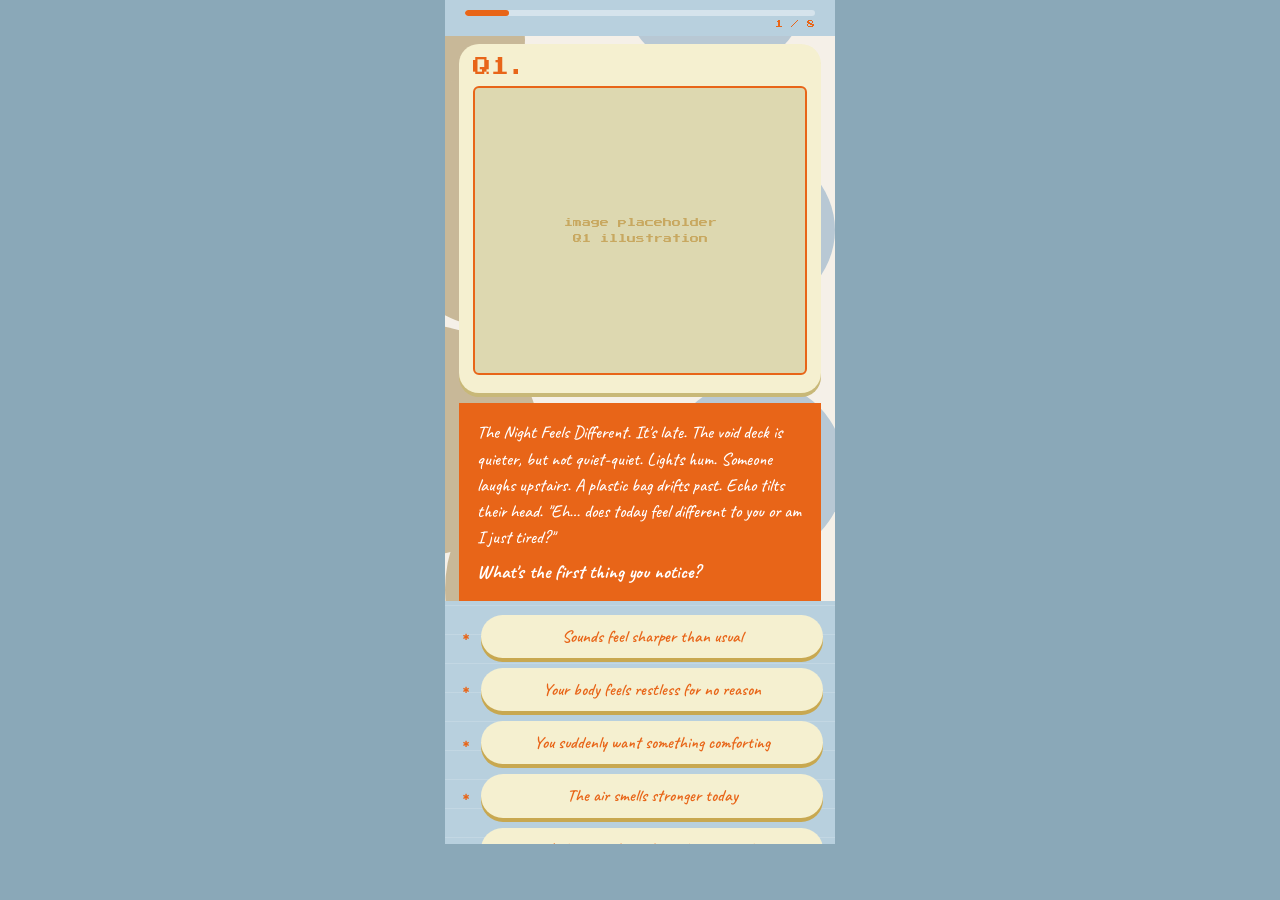
==== quiz-questions.html @ 06c48edc "added quiz pages as well as qr code page" ====
<!DOCTYPE html>
<html lang="en">
<head>
<meta charset="UTF-8">
<meta name="viewport" content="width=device-width, initial-scale=1.0, maximum-scale=1.0">
<title>Feeline Personality Quiz</title>
<link href="https://fonts.googleapis.com/css2?family=Press+Start+2P&family=Caveat:wght@500;600;700&display=swap" rel="stylesheet">
<style>
* { margin: 0; padding: 0; box-sizing: border-box; }

body {
  width: 100%;
  min-height: 100vh;
  background: #8aa8b8;
  display: flex;
  justify-content: center;
  font-family: 'Caveat', cursive;
}

#phone {
  position: relative;
  width: 390px;
  height: 844px;
  background: #b8d0de;
  overflow: hidden;
  flex-shrink: 0;
}

/* ── SCREENS ── */
.screen {
  position: absolute;
  inset: 0;
  width: 390px;
  height: 844px;
  overflow-y: auto;
  overflow-x: hidden;
  scrollbar-width: none;
  display: flex;
  flex-direction: column;
}
.screen::-webkit-scrollbar { display: none; }

/* slide transitions */
.screen { transform: translateX(100%); transition: transform 0.4s cubic-bezier(.4,0,.2,1), visibility 0s 0.4s; visibility: hidden; }
.screen.active { transform: translateX(0); visibility: visible; transition: transform 0.4s cubic-bezier(.4,0,.2,1), visibility 0s 0s; }
.screen.exit   { transform: translateX(-100%); visibility: visible; transition: transform 0.4s cubic-bezier(.4,0,.2,1), visibility 0s 0s; }

/* ── PROGRESS BAR ── */
.progress-wrap {
  position: sticky;
  top: 0;
  z-index: 20;
  background: #b8d0de;
  padding: 10px 20px 8px;
  flex-shrink: 0;
}
.progress-track {
  height: 6px;
  background: rgba(255,255,255,0.4);
  border-radius: 3px;
  overflow: hidden;
}
.progress-fill {
  height: 100%;
  background: #e86518;
  border-radius: 3px;
  transition: width 0.5s cubic-bezier(.4,0,.2,1);
}
.progress-label {
  font-family: 'Press Start 2P', monospace;
  font-size: 8px;
  color: #e86518;
  text-align: right;
  margin-top: 4px;
}

/* ── QUESTION CARD ── */
.q-card {
  margin: 8px 14px 0;
  background: #f5f0d0;
  border-radius: 20px;
  padding: 14px 14px 18px;
  flex-shrink: 0;
  position: relative;
  box-shadow: 0 4px 0 #c8b878;
}
.q-number {
  font-family: 'Press Start 2P', monospace;
  font-size: 18px;
  color: #e86518;
  margin-bottom: 10px;
  display: block;
}
.q-image-placeholder {
  width: 100%;
  aspect-ratio: 3/2.6;
  background: #ddd8b0;
  border: 2.5px solid #e86518;
  border-radius: 6px;
  display: flex;
  align-items: center;
  justify-content: center;
  color: #c8a860;
  font-family: 'Press Start 2P', monospace;
  font-size: 9px;
  text-align: center;
  padding: 10px;
  line-height: 1.8;
}

/* ── ORANGE BANNER ── */
.q-banner {
  margin: 10px 14px 0;
  background: #e86518;
  padding: 16px 18px;
  flex-shrink: 0;
}
.q-story {
  font-size: 18px;
  color: #fff;
  line-height: 1.45;
  font-weight: 500;
  margin-bottom: 10px;
}
.q-prompt {
  font-size: 19px;
  color: #fff;
  font-weight: 700;
  line-height: 1.3;
}

/* ── ANSWER BUTTONS ── */
.answers-wrap {
  background: #b8d0de;
  padding: 14px 12px 24px;
  display: flex;
  flex-direction: column;
  gap: 10px;
  flex-shrink: 0;
  position: relative;
}

/* faint deco lines background */
.answers-wrap::before {
  content: '';
  position: absolute;
  inset: 0;
  background-image: repeating-linear-gradient(
    0deg, transparent, transparent 28px,
    rgba(255,255,255,0.15) 28px, rgba(255,255,255,0.15) 29px
  );
  pointer-events: none;
}

.ans-row {
  display: flex;
  align-items: center;
  gap: 6px;
  position: relative;
  z-index: 1;
  width: 100%;
}
.ans-bullet {
  font-family: 'Press Start 2P', monospace;
  font-size: 11px;
  color: #e86518;
  flex-shrink: 0;
  width: 18px;
  text-align: center;
  user-select: none;
}
.ans-btn {
  flex: 1;
  min-width: 0;
  background: #f5f0d0;
  border: none;
  border-radius: 30px;
  padding: 11px 14px;
  font-family: 'Caveat', cursive;
  font-size: 17px;
  font-weight: 600;
  color: #e86518;
  cursor: pointer;
  text-align: center;
  line-height: 1.25;
  word-wrap: break-word;
  white-space: normal;
  transition: transform 0.08s, box-shadow 0.08s, background 0.15s;
  box-shadow: 0 4px 0 #c8a850;
  -webkit-tap-highlight-color: transparent;
  position: relative;
  overflow: hidden;
}
.ans-btn:hover {
  background: #ffe8a0;
  transform: translateY(-2px);
  box-shadow: 0 6px 0 #c8a850;
}
.ans-btn:active, .ans-btn.chosen {
  transform: translateY(3px);
  box-shadow: 0 1px 0 #c8a850;
  background: #e86518;
  color: #fff;
}
.ans-btn.chosen {
  animation: chosenPop 0.35s cubic-bezier(.36,.07,.19,.97) forwards;
}

/* shimmer on hover */
.ans-btn::after {
  content: '';
  position: absolute;
  top: 0; left: -75%;
  width: 50%; height: 100%;
  background: linear-gradient(90deg, transparent, rgba(255,255,255,0.35), transparent);
  transform: skewX(-20deg);
  transition: left 0s;
}
.ans-btn:hover::after { left: 130%; transition: left 0.4s ease; }

/* ── RESULT SCREEN ── */
#result-screen {
  background: transparent;
  display: flex;
  flex-direction: column;
  align-items: center;
  overflow-y: auto;
  overflow-x: hidden;
  scrollbar-width: none;
  outline: 10px solid #e8c8a8;
}
#result-screen::-webkit-scrollbar { display: none; }

.result-bg-canvas {
  position: absolute;
  top: 0; left: 0;
  width: 390px; height: 844px;
  pointer-events: none;
  z-index: 0;
}

.result-content {
  position: relative;
  z-index: 2;
  display: flex;
  flex-direction: column;
  align-items: center;
  padding: 70px 30px 50px;
  width: 100%;
}

/* arc + circle combo */
.result-badge {
  position: relative;
  width: 280px;
  height: 300px;
  margin-bottom: 28px;
  animation: badgeDrop 0.7s cubic-bezier(.34,1.56,.64,1) 0.1s both;
}

/* SVG arc text on top */
.result-arc-svg {
  position: absolute;
  top: 0; left: 0;
  width: 280px; height: 280px;
  z-index: 3;
  animation: arcFadeIn 0.6s ease 0.5s both;
}

/* the coloured circle */
.result-circle {
  position: absolute;
  bottom: 0;
  left: 50%;
  transform: translateX(-50%);
  width: 230px;
  height: 230px;
  border-radius: 50%;
  display: flex;
  flex-direction: column;
  align-items: center;
  justify-content: flex-end;
  padding-bottom: 20px;
  overflow: hidden;
  z-index: 2;
  animation: circlePop 0.65s cubic-bezier(.34,1.56,.64,1) 0.15s both;
}

/* idle bob on the whole badge */
@keyframes badgeBob {
  0%,100% { transform: translateY(0px); }
  50%      { transform: translateY(-8px); }
}
.result-badge.revealed { animation: badgeBob 3s ease-in-out infinite; }

/* placeholder area (no image) */
.result-cat-space {
  flex: 1;
  width: 100%;
  display: flex;
  align-items: center;
  justify-content: center;
}

.result-cat-name {
  font-family: 'Press Start 2P', monospace;
  font-size: 15px;
  color: #fff;
  letter-spacing: 1px;
  z-index: 2;
  position: relative;
  animation: nameSlideUp 0.5s ease 0.6s both;
}
.result-cat-name.dark { color: #3a2808; }
.result-cat-name.mid  { color: #2a4858; }

/* text body */
.result-lines {
  text-align: center;
  width: 100%;
  padding: 0 10px;
}
.result-line {
  font-family: 'Caveat', cursive;
  font-size: 23px;
  font-weight: 500;
  color: #c86010;
  text-align: center;
  line-height: 1.55;
  margin-bottom: 4px;
  opacity: 0;
}
.result-line.bold {
  font-size: 25px;
  font-weight: 700;
  color: #e86518;
  margin-top: 8px;
}
.result-line.revealed { animation: lineFadeUp 0.5s ease forwards; }

.full-result-btn {
  margin-top: 36px;
  background: #e86518;
  border: none;
  border-radius: 18px;
  padding: 22px 52px;
  font-family: 'Press Start 2P', monospace;
  font-size: 14px;
  color: #fff;
  cursor: pointer;
  letter-spacing: 2px;
  box-shadow: 0 7px 0 #a04010;
  transition: transform 0.08s, box-shadow 0.08s;
  opacity: 0;
  animation: none;
}
.full-result-btn.revealed {
  animation: lineFadeUp 0.5s ease forwards;
}
.full-result-btn:hover {
  transform: translateY(-3px);
  box-shadow: 0 10px 0 #a04010;
}
.full-result-btn:active {
  transform: translateY(5px);
  box-shadow: 0 2px 0 #a04010;
}

/* ── RESULT KEYFRAMES ── */
@keyframes badgeDrop {
  from { opacity: 0; transform: scale(0.6) translateY(-20px); }
  to   { opacity: 1; transform: scale(1) translateY(0); }
}
@keyframes circlePop {
  from { transform: translateX(-50%) scale(0.5); opacity: 0; }
  to   { transform: translateX(-50%) scale(1); opacity: 1; }
}
@keyframes arcFadeIn {
  from { opacity: 0; transform: rotate(-15deg) scale(0.85); }
  to   { opacity: 1; transform: rotate(0deg) scale(1); }
}
@keyframes nameSlideUp {
  from { opacity: 0; transform: translateY(10px); }
  to   { opacity: 1; transform: translateY(0); }
}
@keyframes lineFadeUp {
  from { opacity: 0; transform: translateY(14px); }
  to   { opacity: 1; transform: translateY(0); }
}
@keyframes arcRotateSlow {
  from { transform: rotate(0deg); }
  to   { transform: rotate(360deg); }
}

/* ── KEYFRAMES ── */
@keyframes chosenPop {
  0%   { transform: translateY(3px) scale(1); }
  40%  { transform: translateY(3px) scale(0.95); }
  70%  { transform: translateY(-2px) scale(1.04); }
  100% { transform: translateY(3px) scale(1); }
}
@keyframes cardSlideIn {
  from { opacity: 0; transform: translateY(18px); }
  to   { opacity: 1; transform: translateY(0); }
}
@keyframes bannerSlideIn {
  from { opacity: 0; transform: translateX(-20px); }
  to   { opacity: 1; transform: translateX(0); }
}
@keyframes ansStagger {
  from { opacity: 0; transform: translateX(30px); }
  to   { opacity: 1; transform: translateX(0); }
}
@keyframes sparkPop {
  0%   { transform: scale(0) rotate(0deg); opacity: 1; }
  60%  { transform: scale(1.4) rotate(200deg); opacity: 1; }
  100% { transform: scale(0.8) rotate(360deg); opacity: 0; }
}
@keyframes resultDrop {
  from { opacity: 0; transform: translateY(-30px) scale(0.9); }
  to   { opacity: 1; transform: translateY(0) scale(1); }
}
@keyframes resultFade {
  from { opacity: 0; transform: translateY(16px); }
  to   { opacity: 1; transform: translateY(0); }
}

.q-card    { animation: cardSlideIn   0.4s ease both; }
.q-banner  { animation: bannerSlideIn 0.4s ease 0.1s both; }
.ans-row   { animation: ansStagger 0.35s ease both; }

.sparkle-pop {
  position: absolute;
  font-size: 15px;
  pointer-events: none;
  z-index: 30;
  animation: sparkPop 0.6s ease-out forwards;
  user-select: none;
}
</style>
</head>
<body>
<div id="phone">
  <canvas class="result-bg-canvas" id="bgCanvas" width="390" height="844"></canvas>

  <!-- ══════════════════════════════════ QUESTIONS ══════════════════════════════════ -->

  <!-- Q1 -->
  <div class="screen" id="q1">
    <div class="progress-wrap">
      <div class="progress-track"><div class="progress-fill" style="width:12.5%"></div></div>
      <div class="progress-label">1 / 8</div>
    </div>
    <div class="q-card">
      <span class="q-number">Q1.</span>
      <div class="q-image-placeholder">image placeholder<br>Q1 illustration</div>
    </div>
    <div class="q-banner">
      <p class="q-story">The Night Feels Different. It's late. The void deck is quieter, but not quiet-quiet. Lights hum. Someone laughs upstairs. A plastic bag drifts past. Echo tilts their head. "Eh… does today feel different to you or am I just tired?"</p>
      <p class="q-prompt">What's the first thing you notice?</p>
    </div>
    <div class="answers-wrap">
      <div class="ans-row" style="animation-delay:0.18s"><span class="ans-bullet">✱</span><button class="ans-btn" onclick="answer('a')">Sounds feel sharper than usual</button></div>
      <div class="ans-row" style="animation-delay:0.24s"><span class="ans-bullet">✱</span><button class="ans-btn" onclick="answer('b')">Your body feels restless for no reason</button></div>
      <div class="ans-row" style="animation-delay:0.30s"><span class="ans-bullet">✱</span><button class="ans-btn" onclick="answer('c')">You suddenly want something comforting</button></div>
      <div class="ans-row" style="animation-delay:0.36s"><span class="ans-bullet">✱</span><button class="ans-btn" onclick="answer('d')">The air smells stronger today</button></div>
      <div class="ans-row" style="animation-delay:0.42s"><span class="ans-bullet">✱</span><button class="ans-btn" onclick="answer('e')">Lights and faces feel a bit too much</button></div>
    </div>
  </div>

  <!-- Q2 -->
  <div class="screen" id="q2">
    <div class="progress-wrap">
      <div class="progress-track"><div class="progress-fill" style="width:25%"></div></div>
      <div class="progress-label">2 / 8</div>
    </div>
    <div class="q-card">
      <span class="q-number">Q2.</span>
      <div class="q-image-placeholder">image placeholder<br>Q2 illustration</div>
    </div>
    <div class="q-banner">
      <p class="q-story">Your Instinct Kicks In. Nothing bad is happening. But something feels off. Not scary. Just messy. Bug-Eye squints at the lights. "When this happens, what do you usually do without thinking?"</p>
      <p class="q-prompt">You tend to:</p>
    </div>
    <div class="answers-wrap">
      <div class="ans-row" style="animation-delay:0.18s"><span class="ans-bullet">✱</span><button class="ans-btn" onclick="answer('b')">Touch something, fidget, or pace</button></div>
      <div class="ans-row" style="animation-delay:0.24s"><span class="ans-bullet">✱</span><button class="ans-btn" onclick="answer('c')">Snack without realising</button></div>
      <div class="ans-row" style="animation-delay:0.30s"><span class="ans-bullet">✱</span><button class="ans-btn" onclick="answer('a')">Tune into one sound or block noise out</button></div>
      <div class="ans-row" style="animation-delay:0.36s"><span class="ans-bullet">✱</span><button class="ans-btn" onclick="answer('e')">Look down or half-close your eyes</button></div>
      <div class="ans-row" style="animation-delay:0.42s"><span class="ans-bullet">✱</span><button class="ans-btn" onclick="answer('d')">Step away and focus on breathing</button></div>
    </div>
  </div>

  <!-- Q3 -->
  <div class="screen" id="q3">
    <div class="progress-wrap">
      <div class="progress-track"><div class="progress-fill" style="width:37.5%"></div></div>
      <div class="progress-label">3 / 8</div>
    </div>
    <div class="q-card">
      <span class="q-number">Q3.</span>
      <div class="q-image-placeholder">image placeholder<br>Q3 illustration</div>
    </div>
    <div class="q-banner">
      <p class="q-story">Trying to Settle. Tiptoe presses both feet flat on the floor. "Okay but… this helps me. What helps you calm down?"</p>
      <p class="q-prompt">You feel better when you:</p>
    </div>
    <div class="answers-wrap">
      <div class="ans-row" style="animation-delay:0.18s"><span class="ans-bullet">✱</span><button class="ans-btn" onclick="answer('c')">Eat slowly, on purpose</button></div>
      <div class="ans-row" style="animation-delay:0.24s"><span class="ans-bullet">✱</span><button class="ans-btn" onclick="answer('a')">Focus on one repeating sound</button></div>
      <div class="ans-row" style="animation-delay:0.30s"><span class="ans-bullet">✱</span><button class="ans-btn" onclick="answer('e')">Reduce what you're seeing</button></div>
      <div class="ans-row" style="animation-delay:0.36s"><span class="ans-bullet">✱</span><button class="ans-btn" onclick="answer('b')">Feel something solid or textured</button></div>
      <div class="ans-row" style="animation-delay:0.42s"><span class="ans-bullet">✱</span><button class="ans-btn" onclick="answer('d')">Smell something familiar</button></div>
    </div>
  </div>

  <!-- Q4 -->
  <div class="screen" id="q4">
    <div class="progress-wrap">
      <div class="progress-track"><div class="progress-fill" style="width:50%"></div></div>
      <div class="progress-label">4 / 8</div>
    </div>
    <div class="q-card">
      <span class="q-number">Q4.</span>
      <div class="q-image-placeholder">image placeholder<br>Q4 illustration</div>
    </div>
    <div class="q-banner">
      <p class="q-story">Comfort, Your Version. Nibbles holds up a snack with crumbs everywhere. "Comfort is subjective, okay. No judgement."</p>
      <p class="q-prompt">Your kind of comfort looks like:</p>
    </div>
    <div class="answers-wrap">
      <div class="ans-row" style="animation-delay:0.18s"><span class="ans-bullet">✱</span><button class="ans-btn" onclick="answer('a')">Headphones on, world muted</button></div>
      <div class="ans-row" style="animation-delay:0.24s"><span class="ans-bullet">✱</span><button class="ans-btn" onclick="answer('c')">A food you've loved since forever</button></div>
      <div class="ans-row" style="animation-delay:0.30s"><span class="ans-bullet">✱</span><button class="ans-btn" onclick="answer('e')">Dim lights, minimal eye contact</button></div>
      <div class="ans-row" style="animation-delay:0.36s"><span class="ans-bullet">✱</span><button class="ans-btn" onclick="answer('b')">Hoodie sleeves, something to hold</button></div>
      <div class="ans-row" style="animation-delay:0.42s"><span class="ans-bullet">✱</span><button class="ans-btn" onclick="answer('d')">A smell that reminds you of home</button></div>
    </div>
  </div>

  <!-- Q5 -->
  <div class="screen" id="q5">
    <div class="progress-wrap">
      <div class="progress-track"><div class="progress-fill" style="width:62.5%"></div></div>
      <div class="progress-label">5 / 8</div>
    </div>
    <div class="q-card">
      <span class="q-number">Q5.</span>
      <div class="q-image-placeholder">image placeholder<br>Q5 illustration</div>
    </div>
    <div class="q-banner">
      <p class="q-story">When People Are Around. The void deck isn't empty anymore. A few people pass by. Someone sits nearby. Sniffy glances up. "When people are around and things feel weird… you usually?"</p>
      <p class="q-prompt">You tend to:</p>
    </div>
    <div class="answers-wrap">
      <div class="ans-row" style="animation-delay:0.18s"><span class="ans-bullet">✱</span><button class="ans-btn" onclick="answer('c')">Eat or drink something</button></div>
      <div class="ans-row" style="animation-delay:0.24s"><span class="ans-bullet">✱</span><button class="ans-btn" onclick="answer('a')">Go quiet and listen more</button></div>
      <div class="ans-row" style="animation-delay:0.30s"><span class="ans-bullet">✱</span><button class="ans-btn" onclick="answer('d')">Step outside for air</button></div>
      <div class="ans-row" style="animation-delay:0.36s"><span class="ans-bullet">✱</span><button class="ans-btn" onclick="answer('b')">Ground yourself physically</button></div>
      <div class="ans-row" style="animation-delay:0.42s"><span class="ans-bullet">✱</span><button class="ans-btn" onclick="answer('e')">Avoid eye contact</button></div>
    </div>
  </div>

  <!-- Q6 -->
  <div class="screen" id="q6">
    <div class="progress-wrap">
      <div class="progress-track"><div class="progress-fill" style="width:75%"></div></div>
      <div class="progress-label">6 / 8</div>
    </div>
    <div class="q-card">
      <span class="q-number">Q6.</span>
      <div class="q-image-placeholder">image placeholder<br>Q6 illustration</div>
    </div>
    <div class="q-banner">
      <p class="q-story">The Thought That Loops. Everyone's sitting still now. No one's rushing to fix anything. Bug-Eye speaks softly.</p>
      <p class="q-prompt">What's the thought that keeps looping in your head?</p>
    </div>
    <div class="answers-wrap">
      <div class="ans-row" style="animation-delay:0.18s"><span class="ans-bullet">✱</span><button class="ans-btn" onclick="answer('a')">"Why is everything so loud?"</button></div>
      <div class="ans-row" style="animation-delay:0.24s"><span class="ans-bullet">✱</span><button class="ans-btn" onclick="answer('b')">"I don't feel real right now."</button></div>
      <div class="ans-row" style="animation-delay:0.30s"><span class="ans-bullet">✱</span><button class="ans-btn" onclick="answer('c')">"I just want something familiar."</button></div>
      <div class="ans-row" style="animation-delay:0.36s"><span class="ans-bullet">✱</span><button class="ans-btn" onclick="answer('e')">"Everything feels too bright."</button></div>
      <div class="ans-row" style="animation-delay:0.42s"><span class="ans-bullet">✱</span><button class="ans-btn" onclick="answer('d')">"This smell is either calming or too much."</button></div>
    </div>
  </div>

  <!-- Q7 -->
  <div class="screen" id="q7">
    <div class="progress-wrap">
      <div class="progress-track"><div class="progress-fill" style="width:87.5%"></div></div>
      <div class="progress-label">7 / 8</div>
    </div>
    <div class="q-card">
      <span class="q-number">Q7.</span>
      <div class="q-image-placeholder">image placeholder<br>Q7 illustration</div>
    </div>
    <div class="q-banner">
      <p class="q-story">When It Gets Better. Time passes. Nothing changes, but somehow, it eases. Echo listens to the distance.</p>
      <p class="q-prompt">When you start feeling okay again, it's usually because…</p>
    </div>
    <div class="answers-wrap">
      <div class="ans-row" style="animation-delay:0.18s"><span class="ans-bullet">✱</span><button class="ans-btn" onclick="answer('c')">You've eaten something comforting</button></div>
      <div class="ans-row" style="animation-delay:0.24s"><span class="ans-bullet">✱</span><button class="ans-btn" onclick="answer('b')">Your body relaxes</button></div>
      <div class="ans-row" style="animation-delay:0.30s"><span class="ans-bullet">✱</span><button class="ans-btn" onclick="answer('a')">The noise settles</button></div>
      <div class="ans-row" style="animation-delay:0.36s"><span class="ans-bullet">✱</span><button class="ans-btn" onclick="answer('d')">You can breathe properly</button></div>
      <div class="ans-row" style="animation-delay:0.42s"><span class="ans-bullet">✱</span><button class="ans-btn" onclick="answer('e')">You stop over-seeing</button></div>
    </div>
  </div>

  <!-- Q8 -->
  <div class="screen" id="q8">
    <div class="progress-wrap">
      <div class="progress-track"><div class="progress-fill" style="width:100%"></div></div>
      <div class="progress-label">8 / 8</div>
    </div>
    <div class="q-card">
      <span class="q-number">Q8.</span>
      <div class="q-image-placeholder">image placeholder<br>Q8 illustration</div>
    </div>
    <div class="q-banner">
      <p class="q-story">Quiet Truth. They sit together, just existing. No pressure. No fixing.</p>
      <p class="q-prompt">Which line feels the most like you?</p>
    </div>
    <div class="answers-wrap">
      <div class="ans-row" style="animation-delay:0.18s"><span class="ans-bullet">✱</span><button class="ans-btn" onclick="answer('a')">"Sound affects me more than I admit."</button></div>
      <div class="ans-row" style="animation-delay:0.24s"><span class="ans-bullet">✱</span><button class="ans-btn" onclick="answer('b')">"My body reacts before my brain."</button></div>
      <div class="ans-row" style="animation-delay:0.30s"><span class="ans-bullet">✱</span><button class="ans-btn" onclick="answer('c')">"Comfort doesn't need explaining."</button></div>
      <div class="ans-row" style="animation-delay:0.36s"><span class="ans-bullet">✱</span><button class="ans-btn" onclick="answer('d')">"Smell grounds me."</button></div>
      <div class="ans-row" style="animation-delay:0.42s"><span class="ans-bullet">✱</span><button class="ans-btn" onclick="answer('e')">"Seeing less helps."</button></div>
    </div>
  </div>

  <!-- ══════════════════════════════════ RESULT ══════════════════════════════════ -->
  <div class="screen" id="result-screen">
    <div class="result-content">

      <!-- badge: arc text + circle -->
      <div class="result-badge" id="resultBadge">
        <!-- curved arc text SVG -->
        <svg class="result-arc-svg" viewBox="0 0 280 280" xmlns="http://www.w3.org/2000/svg">
          <defs>
            <path id="arcPath" d="M 140,140 m -122,0 a 122,122 0 1,1 244,0"/>
          </defs>
          <text font-family="'Caveat', cursive" font-size="17" fill="#e86518" font-weight="700" letter-spacing="1">
            <textPath href="#arcPath" startOffset="4%">So... this sense just does more for you</textPath>
          </text>
        </svg>
        <!-- coloured circle -->
        <div class="result-circle" id="resultCircle">
          <div class="result-cat-space"></div>
          <span class="result-cat-name" id="resultCatName">—</span>
        </div>
      </div>

      <!-- text lines -->
      <div class="result-lines">
        <p class="result-line" id="resultLine1">Not because something's wrong..</p>
        <p class="result-line" id="resultLine2">but because that's how you cope.</p>
        <p class="result-line bold" id="resultLine3">You just make sense.</p>
      </div>

      <button class="full-result-btn" id="fullResultBtn" onclick="goFullResult()">FULL RESULT</button>
    </div>
  </div>

</div><!-- /#phone -->

<script>
/* ── DATA ── */
const questions = ['q1','q2','q3','q4','q5','q6','q7','q8'];
let current = 0;
const scores = { a: 0, b: 0, c: 0, d: 0, e: 0 };

const RESULTS = {
  a: { name: 'Echo',    color: '#e86518', nameClass: '',     line1: 'Sound does a lot for you.',             line2: 'More than most people realise.',        line3: 'You just make sense.' },
  b: { name: 'Tip-Toe', color: '#4a3010', nameClass: '',     line1: 'Your body knows before your mind does.', line2: 'Movement and touch anchor you.',         line3: 'You just make sense.' },
  c: { name: 'Nibbles', color: '#e8d898', nameClass: 'dark', line1: 'Taste and something familiar',           line2: 'is how you come home to yourself.',     line3: 'You just make sense.' },
  d: { name: 'Sniffy',  color: '#3a6878', nameClass: '',     line1: 'Not because something\'s wrong..',       line2: 'but because that\'s how you cope.',     line3: 'You just make sense.' },
  e: { name: 'Bug-eye', color: '#c0d4e4', nameClass: 'mid',  line1: 'What you see shapes how you feel.',      line2: 'Less input, more you.',                 line3: 'You just make sense.' },
};

/* ── BACKGROUND CIRCLES ── */
(function() {
  const c = document.getElementById('bgCanvas');
  const ctx = c.getContext('2d');
  ctx.fillStyle = '#f5f0e8';
  ctx.fillRect(0, 0, 390, 844);
  const circles = [
    { x: -30,  y:  40, r: 110, colors: ['#c8b898','#ddd0b8','#f0e8d0'] },
    { x: 270,  y: -20, r:  95, colors: ['#b8c8d4','#ccdae4'] },
    { x:  60,  y: 200, r: 130, colors: ['#c8b898','#ddd0b8'] },
    { x: 310,  y: 230, r:  80, colors: ['#b8c8d4','#ccdae4'] },
    { x: -20,  y: 440, r: 115, colors: ['#c8b898','#ddd0b8'] },
    { x: 310,  y: 470, r:  90, colors: ['#b8c8d4','#dde8f0'] },
    { x: 140,  y: 590, r: 140, colors: ['#c8b898','#e0d0b8','#f0e8d4'] },
    { x: -40,  y: 720, r:  90, colors: ['#b8c8d4','#ccdae4'] },
    { x: 340,  y: 760, r: 110, colors: ['#c8b898','#ddd0b8'] },
  ];
  circles.forEach(({ x, y, r, colors }) => {
    for (let i = 3; i >= 0; i--) {
      ctx.beginPath();
      ctx.arc(x, y, r * (1 - i * 0.22), 0, Math.PI * 2);
      ctx.fillStyle = colors[Math.min(i, colors.length - 1)];
      ctx.fill();
    }
  });
})();

/* ── INIT: show Q1 ── */
document.getElementById('q1').classList.add('active');

/* ── SPARKLES ── */
const STARS = ['✦','✧','★','✨','◆'];
function spawnSparkles(btn) {
  const pr = document.getElementById('phone').getBoundingClientRect();
  const br = btn.getBoundingClientRect();
  const cx = (br.left - pr.left) + br.width / 2;
  const cy = (br.top  - pr.top)  + br.height / 2;
  for (let i = 0; i < 5; i++) {
    const s = document.createElement('div');
    s.className = 'sparkle-pop';
    s.textContent = STARS[Math.floor(Math.random() * STARS.length)];
    const angle = (Math.PI * 2 / 5) * i;
    const dist  = 44 + Math.random() * 20;
    s.style.left  = (cx + Math.cos(angle) * dist - 8) + 'px';
    s.style.top   = (cy + Math.sin(angle) * dist - 8) + 'px';
    s.style.color = ['#e86518','#ffaa40','#ff6030','#ffd060'][i % 4];
    s.style.animationDelay = (i * 0.05) + 's';
    document.getElementById('phone').appendChild(s);
    setTimeout(() => s.remove(), 700);
  }
}

/* ── ANSWER + TRANSITION ── */
function answer(choice) {
  scores[choice]++;

  // highlight chosen button
  const screen = document.getElementById(questions[current]);
  const btns = screen.querySelectorAll('.ans-btn');
  btns.forEach(b => b.disabled = true);

  // find and animate the clicked button (all buttons in same row)
  event.target.classList.add('chosen');
  spawnSparkles(event.target);

  setTimeout(() => {
    current++;
    if (current < questions.length) {
      goToScreen(questions[current - 1], questions[current]);
    } else {
      showResult();
    }
  }, 420);
}

function goToScreen(fromId, toId) {
  const from = document.getElementById(fromId);
  const to   = document.getElementById(toId);

  // reset scroll
  to.scrollTop = 0;

  to.classList.add('active');
  requestAnimationFrame(() => {
    from.classList.add('exit');
    setTimeout(() => {
      from.classList.remove('active', 'exit');
    }, 420);
  });
}

let winnerKey = 'a';

/* ── RESULT ── */
function showResult() {
  let top = 'a', max = 0;
  for (const k in scores) {
    if (scores[k] > max) { max = scores[k]; top = k; }
  }
  winnerKey = top;
  const res = RESULTS[top];

  // set circle color + name
  const circle = document.getElementById('resultCircle');
  circle.style.background = res.color;
  const nameEl = document.getElementById('resultCatName');
  nameEl.textContent = res.name;
  nameEl.className = 'result-cat-name' + (res.nameClass ? ' ' + res.nameClass : '');

  // set text lines
  document.getElementById('resultLine1').textContent = res.line1;
  document.getElementById('resultLine2').textContent = res.line2;
  document.getElementById('resultLine3').textContent = res.line3;

  goToScreen(questions[questions.length - 1], 'result-screen');

  // staggered reveals after slide-in
  setTimeout(() => {
    // badge bobs after pop animation
    document.getElementById('resultBadge').classList.add('revealed');

    // stagger the text lines
    const lines = document.querySelectorAll('.result-line');
    lines.forEach((l, i) => {
      setTimeout(() => {
        l.style.animationDelay = '0s';
        l.classList.add('revealed');
      }, i * 160);
    });

    // button last
    setTimeout(() => {
      document.getElementById('fullResultBtn').classList.add('revealed');
    }, lines.length * 160 + 100);
  }, 500);
}
function goFullResult() {
  const fileMap = {
    a: 'result-echo.html',
    b: 'result-tiptoe.html',
    c: 'result-nibbles.html',
    d: 'result-sniffy.html',
    e: 'result-bugeye.html',
  };
  window.location.href = fileMap[winnerKey] || 'result-echo.html';
}
</script>
</body>
</html>
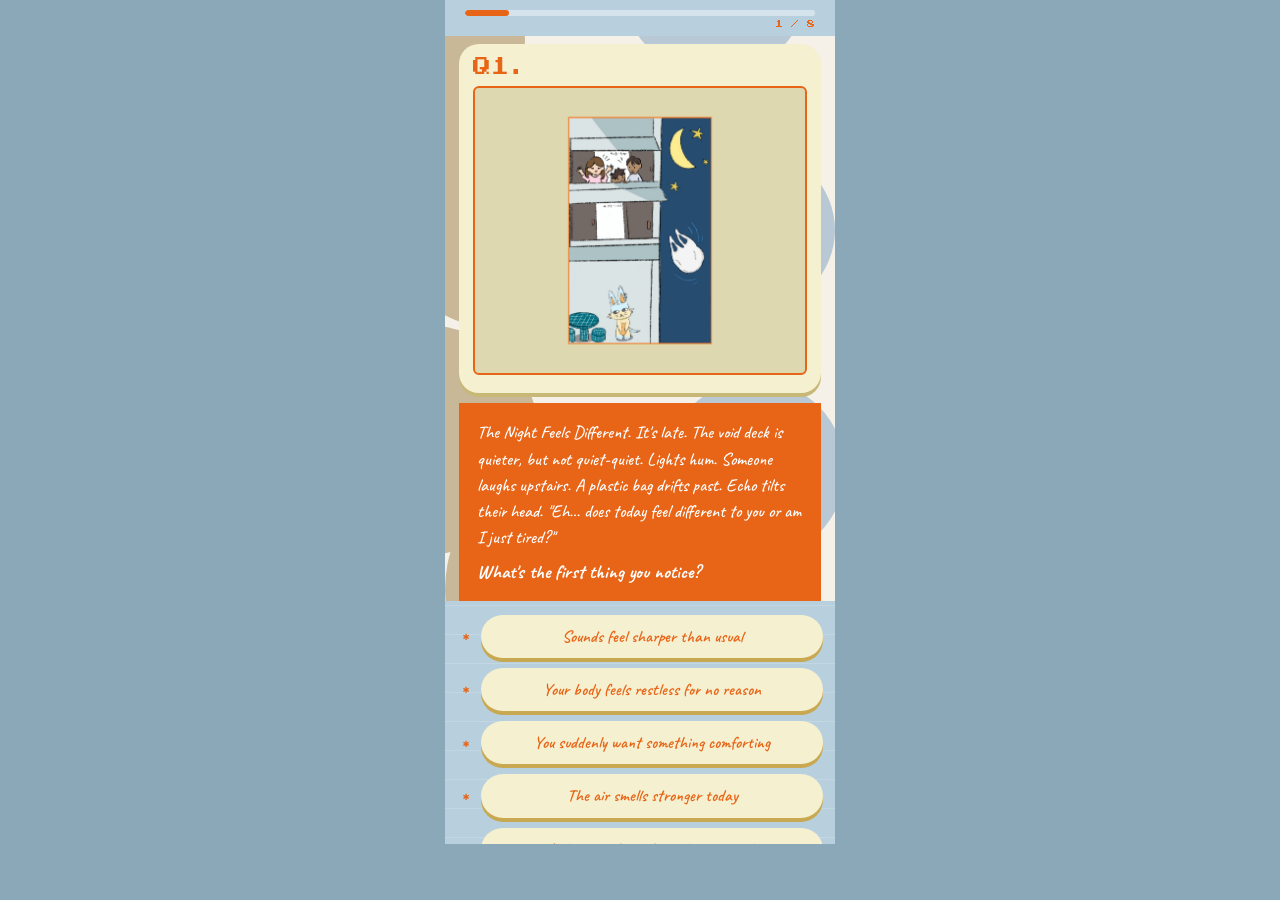
==== commit 26803e2b: "updated results pages still missing the medals" ====
--- a/quiz-questions.html
+++ b/quiz-questions.html
@@ -106,6 +106,13 @@
   text-align: center;
   padding: 10px;
   line-height: 1.8;
+  overflow: hidden;
+}
+.q-image-placeholder img {
+  width: 100%;
+  height: 100%;
+  object-fit: cover;
+  display: block;
 }
 
 /* ── ORANGE BANNER ── */
@@ -286,6 +293,18 @@
   animation: circlePop 0.65s cubic-bezier(.34,1.56,.64,1) 0.15s both;
 }
 
+.result-cat-img {
+  position: absolute;
+  bottom: 35px;
+  left: 50%;
+  transform: translateX(-50%);
+  width: 260px;
+  height: auto;
+  z-index: 10;
+  pointer-events: none;
+  filter: drop-shadow(0 4px 8px rgba(0,0,0,0.2));
+}
+
 /* idle bob on the whole badge */
 @keyframes badgeBob {
   0%,100% { transform: translateY(0px); }
@@ -453,7 +472,7 @@
     </div>
     <div class="q-card">
       <span class="q-number">Q1.</span>
-      <div class="q-image-placeholder">image placeholder<br>Q1 illustration</div>
+      <div class="q-image-placeholder"><img src="graphics/microsite quiz qns1.png" alt="Q1 illustration"></div>
     </div>
     <div class="q-banner">
       <p class="q-story">The Night Feels Different. It's late. The void deck is quieter, but not quiet-quiet. Lights hum. Someone laughs upstairs. A plastic bag drifts past. Echo tilts their head. "Eh… does today feel different to you or am I just tired?"</p>
@@ -476,7 +495,7 @@
     </div>
     <div class="q-card">
       <span class="q-number">Q2.</span>
-      <div class="q-image-placeholder">image placeholder<br>Q2 illustration</div>
+      <div class="q-image-placeholder"><img src="graphics/microsite quiz qns2.png" alt="Q2 illustration"></div>
     </div>
     <div class="q-banner">
       <p class="q-story">Your Instinct Kicks In. Nothing bad is happening. But something feels off. Not scary. Just messy. Bug-Eye squints at the lights. "When this happens, what do you usually do without thinking?"</p>
@@ -499,7 +518,7 @@
     </div>
     <div class="q-card">
       <span class="q-number">Q3.</span>
-      <div class="q-image-placeholder">image placeholder<br>Q3 illustration</div>
+      <div class="q-image-placeholder"><img src="graphics/microsite quiz qns3.png" alt="Q3 illustration"></div>
     </div>
     <div class="q-banner">
       <p class="q-story">Trying to Settle. Tiptoe presses both feet flat on the floor. "Okay but… this helps me. What helps you calm down?"</p>
@@ -522,7 +541,7 @@
     </div>
     <div class="q-card">
       <span class="q-number">Q4.</span>
-      <div class="q-image-placeholder">image placeholder<br>Q4 illustration</div>
+      <div class="q-image-placeholder"><img src="graphics/microsite quiz qns4.png" alt="Q4 illustration"></div>
     </div>
     <div class="q-banner">
       <p class="q-story">Comfort, Your Version. Nibbles holds up a snack with crumbs everywhere. "Comfort is subjective, okay. No judgement."</p>
@@ -545,7 +564,7 @@
     </div>
     <div class="q-card">
       <span class="q-number">Q5.</span>
-      <div class="q-image-placeholder">image placeholder<br>Q5 illustration</div>
+      <div class="q-image-placeholder"><img src="graphics/microsite quiz qns5.png" alt="Q5 illustration"></div>
     </div>
     <div class="q-banner">
       <p class="q-story">When People Are Around. The void deck isn't empty anymore. A few people pass by. Someone sits nearby. Sniffy glances up. "When people are around and things feel weird… you usually?"</p>
@@ -568,7 +587,7 @@
     </div>
     <div class="q-card">
       <span class="q-number">Q6.</span>
-      <div class="q-image-placeholder">image placeholder<br>Q6 illustration</div>
+      <div class="q-image-placeholder"><img src="graphics/microsite quiz qns6.png" alt="Q6 illustration"></div>
     </div>
     <div class="q-banner">
       <p class="q-story">The Thought That Loops. Everyone's sitting still now. No one's rushing to fix anything. Bug-Eye speaks softly.</p>
@@ -591,7 +610,7 @@
     </div>
     <div class="q-card">
       <span class="q-number">Q7.</span>
-      <div class="q-image-placeholder">image placeholder<br>Q7 illustration</div>
+      <div class="q-image-placeholder"><img src="graphics/microsite quiz qns7.png" alt="Q7 illustration"></div>
     </div>
     <div class="q-banner">
       <p class="q-story">When It Gets Better. Time passes. Nothing changes, but somehow, it eases. Echo listens to the distance.</p>
@@ -614,7 +633,7 @@
     </div>
     <div class="q-card">
       <span class="q-number">Q8.</span>
-      <div class="q-image-placeholder">image placeholder<br>Q8 illustration</div>
+      <div class="q-image-placeholder"><img src="graphics/microsite quiz qns8.png" alt="Q8 illustration"></div>
     </div>
     <div class="q-banner">
       <p class="q-story">Quiet Truth. They sit together, just existing. No pressure. No fixing.</p>
@@ -646,9 +665,9 @@
         </svg>
         <!-- coloured circle -->
         <div class="result-circle" id="resultCircle">
-          <div class="result-cat-space"></div>
-          <span class="result-cat-name" id="resultCatName">—</span>
-        </div>
+        <span class="result-cat-name" id="resultCatName">—</span>
+</div>
+<img class="result-cat-img" id="resultCatImg" src="" alt="" style="display:none;">
       </div>
 
       <!-- text lines -->
@@ -671,11 +690,11 @@
 const scores = { a: 0, b: 0, c: 0, d: 0, e: 0 };
 
 const RESULTS = {
-  a: { name: 'Echo',    color: '#e86518', nameClass: '',     line1: 'Sound does a lot for you.',             line2: 'More than most people realise.',        line3: 'You just make sense.' },
-  b: { name: 'Tip-Toe', color: '#4a3010', nameClass: '',     line1: 'Your body knows before your mind does.', line2: 'Movement and touch anchor you.',         line3: 'You just make sense.' },
-  c: { name: 'Nibbles', color: '#e8d898', nameClass: 'dark', line1: 'Taste and something familiar',           line2: 'is how you come home to yourself.',     line3: 'You just make sense.' },
-  d: { name: 'Sniffy',  color: '#3a6878', nameClass: '',     line1: 'Not because something\'s wrong..',       line2: 'but because that\'s how you cope.',     line3: 'You just make sense.' },
-  e: { name: 'Bug-eye', color: '#c0d4e4', nameClass: 'mid',  line1: 'What you see shapes how you feel.',      line2: 'Less input, more you.',                 line3: 'You just make sense.' },
+  a: { name: 'Echo',    color: '#e86518', nameClass: '', img: 'graphics/microsite quiz echo.png',      line1: 'Sound does a lot for you.',             line2: 'More than most people realise.',        line3: 'You just make sense.' },
+  b: { name: 'Tip-Toe', color: '#4a3010', nameClass: '',img: 'graphics/microsite quiz tiptoe.png',     line1: 'Your body knows before your mind does.', line2: 'Movement and touch anchor you.',         line3: 'You just make sense.' },
+  c: { name: 'Nibbles', color: '#e8d898', nameClass: 'dark', img: 'graphics/microsite quiz nibbles.png', line1: 'Taste and something familiar',           line2: 'is how you come home to yourself.',     line3: 'You just make sense.' },
+  d: { name: 'Sniffy',  color: '#3a6878', nameClass: '', img: 'graphics/microsite quiz sniffy.png',     line1: 'Not because something\'s wrong..',       line2: 'but because that\'s how you cope.',     line3: 'You just make sense.' },
+  e: { name: 'Bug-eye', color: '#c0d4e4', nameClass: 'mid',  img: 'graphics/microsite quiz bugeye.png',  line1: 'What you see shapes how you feel.',      line2: 'Less input, more you.',                 line3: 'You just make sense.' },
 };
 
 /* ── BACKGROUND CIRCLES ── */
@@ -786,6 +805,19 @@
   const nameEl = document.getElementById('resultCatName');
   nameEl.textContent = res.name;
   nameEl.className = 'result-cat-name' + (res.nameClass ? ' ' + res.nameClass : '');
+  // set character image on top of circle
+  const imgEl = document.getElementById('resultCatImg');
+  if (res.img) {
+    imgEl.style.display = 'block';
+    imgEl.alt = res.name;
+    imgEl.onerror = () => {
+      console.error('❌ Image failed to load:', imgEl.src);
+      imgEl.style.display = 'none';
+    };
+    imgEl.src = res.img;
+  } else {
+    imgEl.style.display = 'none';
+  }
 
   // set text lines
   document.getElementById('resultLine1').textContent = res.line1;
@@ -826,4 +858,4 @@
 }
 </script>
 </body>
-</html>
+</html>
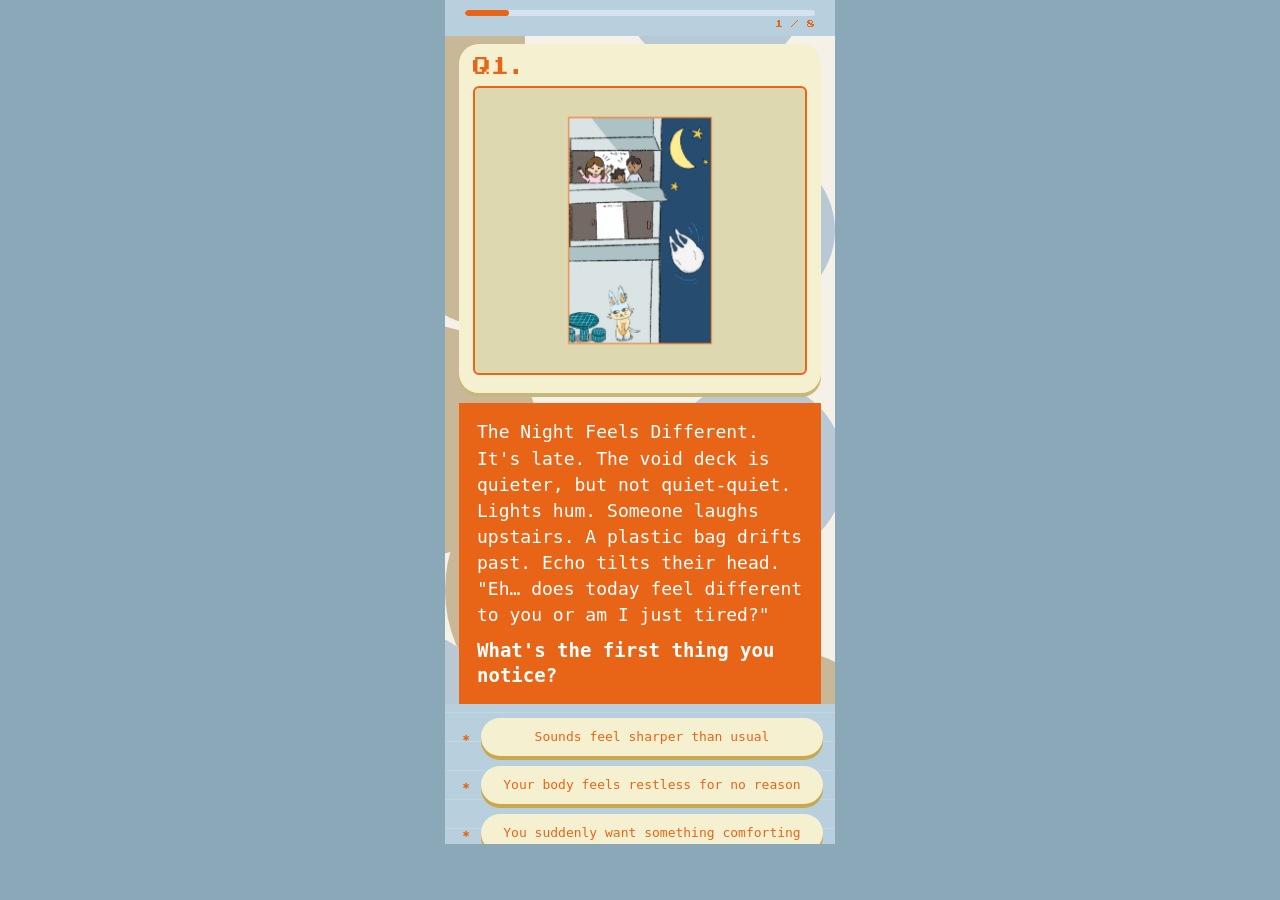
==== commit 21bad36a: "fixed fonts and footer" ====
--- a/quiz-questions.html
+++ b/quiz-questions.html
@@ -9,12 +9,12 @@
 * { margin: 0; padding: 0; box-sizing: border-box; }
 
 body {
-  width: 100%;
-  min-height: 100vh;
+  
   background: #8aa8b8;
   display: flex;
   justify-content: center;
-  font-family: 'Caveat', cursive;
+  font-family: 'Agrandir - Free For Personal Use/Agrandir-GrandLight.otf', monospace;
+  font-size: 17px;
 }
 
 #phone {
@@ -183,9 +183,9 @@
   border: none;
   border-radius: 30px;
   padding: 11px 14px;
-  font-family: 'Caveat', cursive;
-  font-size: 17px;
-  font-weight: 600;
+  font-family: 'Agrandir - Free For Personal Use/Agrandir-GrandLight.otf', monospace;
+  font-size: 13px;
+  font-weight: 500px;
   color: #e86518;
   cursor: pointer;
   text-align: center;
@@ -340,8 +340,8 @@
   padding: 0 10px;
 }
 .result-line {
-  font-family: 'Caveat', cursive;
-  font-size: 23px;
+  font-family: 'Agrandir - Free For Personal Use/Agrandir-GrandLight.otf', monospace;
+  font-size: 17px;
   font-weight: 500;
   color: #c86010;
   text-align: center;
@@ -659,7 +659,7 @@
           <defs>
             <path id="arcPath" d="M 140,140 m -122,0 a 122,122 0 1,1 244,0"/>
           </defs>
-          <text font-family="'Caveat', cursive" font-size="17" fill="#e86518" font-weight="700" letter-spacing="1">
+          <text font-family="'Agrandir - Free For Personal Use/Agrandir-GrandLight.otf', monospace" font-size="12" fill="#e86518" font-weight="700" letter-spacing="1">
             <textPath href="#arcPath" startOffset="4%">So... this sense just does more for you</textPath>
           </text>
         </svg>
@@ -690,7 +690,7 @@
 const scores = { a: 0, b: 0, c: 0, d: 0, e: 0 };
 
 const RESULTS = {
-  a: { name: 'Echo',    color: '#e86518', nameClass: '', img: 'graphics/microsite quiz echo.png',      line1: 'Sound does a lot for you.',             line2: 'More than most people realise.',        line3: 'You just make sense.' },
+  a: { name: 'Echo',    color: '#e86518', nameClass: '', img: 'graphics/microsite quiz echo.png',      line1: 'Sound does a lot for you.',             line2: 'More than most people realise.',        line3: 'You just make sense.', },
   b: { name: 'Tip-Toe', color: '#4a3010', nameClass: '',img: 'graphics/microsite quiz tiptoe.png',     line1: 'Your body knows before your mind does.', line2: 'Movement and touch anchor you.',         line3: 'You just make sense.' },
   c: { name: 'Nibbles', color: '#e8d898', nameClass: 'dark', img: 'graphics/microsite quiz nibbles.png', line1: 'Taste and something familiar',           line2: 'is how you come home to yourself.',     line3: 'You just make sense.' },
   d: { name: 'Sniffy',  color: '#3a6878', nameClass: '', img: 'graphics/microsite quiz sniffy.png',     line1: 'Not because something\'s wrong..',       line2: 'but because that\'s how you cope.',     line3: 'You just make sense.' },
